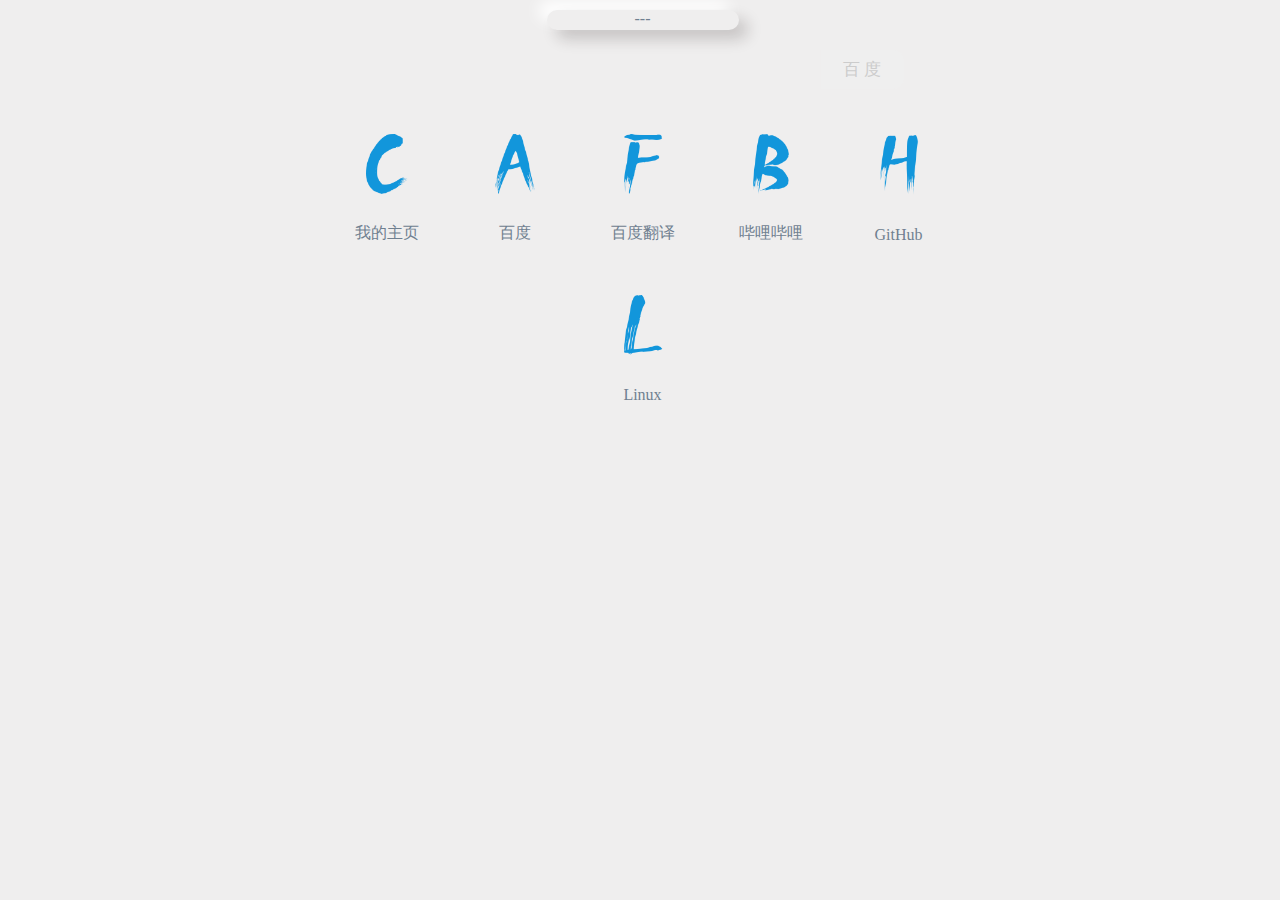
==== index.html @ bd24c251 "It's ok !" ====
<!DOCTYPE html>
<html lang="zh">

<head>
	<meta charset="UTF-8" />
	<title>One Key Go--!</title>
	<script src="indx.js"></script>
	<link rel="stylesheet" href="indx.css" />
	<link rel="Shortcut Icon" href="favicon.ico" type="image/x-icon" />
</head>

<body>
	<div id="one" tabindex="0" autofocus="autofocus">---</div>
	<input class="inputx" id="schtx" type="text" title="我的主页 C https://baicang007.github.io" required />
	<input type="button" id="baidu" value="百 度" />
	<div id="container"></div>
	<textarea id="showTxt" cols="17" rows="3"></textarea>
</body>

</html>
---- indx.css ----
* {
	color: slategrey;
	padding: 0;
	margin: 0;
}

body {
	width: 50%;
	margin: 10px auto;
	padding-left: 5px;
	background-color: #efeeee;
}

#one {
	width: 30%;
	height: 20px;
	margin: 10px auto;
	text-align: center;
	align-items: center;
	border: none;
	outline: none;
	color: #ccc;
	border-radius: 10px;
	transition: all 0.5s ease-out;
}

textarea {
	width: 97%;
	height: auto;
	resize: none;
	margin-top: 11px;
	border: none;
	outline: none;
	background: transparent;
}

#container {
	display: flex;
	justify-content: space-around;
	align-items: center;
	flex-wrap: wrap;
}

#container .box {
	display: flex;
	justify-content: space-around;
	align-items: center;
	flex-direction: column;
	width: 100px;
	height: 140px;
	margin: 10px;
	cursor: pointer;
}

#container .box .img {
	display: flex;
	justify-content: center;
	align-items: center;
	width: 100px;
	height: 100px;
	border-radius: 10px;
	transition: all 0.5s ease-out;
}

#container .box .img:hover {
	border-radius: 10px;
	box-shadow: 9px 9px 15px rgba(0, 0, 0, 0.2),
		-9px -9px 15px rgba(255, 255, 255, 1);
	transition: all 0.5s ease-out;
}

#container .box .img:active {
	box-shadow: 0 0 0 rgba(0, 0, 0, 0.2), 0 0 0 rgba(255, 255, 255, 0.8),
		inset 9px 9px 15px rgba(0, 0, 0, 0.1),
		inset -9px -9px 15px rgba(255, 255, 255, 1);
	transition: all 0.1s ease-out;
}

#container .box .img img {
	width: 60px;
	transition: all 0.5s ease-out;
}

#container .box .img:hover img {
	width: 63px;
	transition: all 0.5s ease-out;
}

#container .box .img:active img {
	width: 58px;
	transition: all 0.1s ease-out;
}

.inputx {
	width: 70%;
	line-height: 17px;
	height: 17px;
	font: 16px/9px arial;
	margin: 10px 0;
	padding: 10px 33px 10px 13px;
	border-radius: 10px 0 0 10px;
	background: transparent;
	border: none;
	outline: none;
	transition: all 0.5s ease-out;
}

.inputx:valid,
.inputx:focus,
.inputx:hover {
	box-shadow: 0 0 0 rgba(0, 0, 0, 0.2), 0 0 0 rgba(255, 255, 255, 0.8),
		inset 9px 9px 15px rgba(0, 0, 0, 0.1),
		inset -9px -9px 15px rgba(255, 255, 255, 1);
	transition: all 0.5s ease-out;
}

[type="button"] {
	cursor: pointer;
	margin: 10px 0;
	width: 13%;
	height: 39px;
	border-radius: 0 10px 10px 0;
	font: 16px/9px arial;
	font-size: 17px;
	color: #ccc;
	border: none;
	outline: none;
	transition: all 0.5s ease-out;
}

[type="button"]:hover,
[type="button"]:focus,
#one:focus,
#one:hover {
	color: slategrey;
	box-shadow: 9px 9px 15px rgba(34, 23, 23, 0.2),
		-9px -9px 15px rgba(255, 255, 255, 1);
	transition: all 0.5s ease-out;
}

[type="button"]:active,
#one:active {
	box-shadow: 0 0 0 rgba(0, 0, 0, 0.2), 0 0 0 rgba(255, 255, 255, 0.8),
		inset 9px 9px 15px rgba(0, 0, 0, 0.1),
		inset -9px -9px 15px rgba(255, 255, 255, 1);
	transition: all 0.1s ease-out;
}
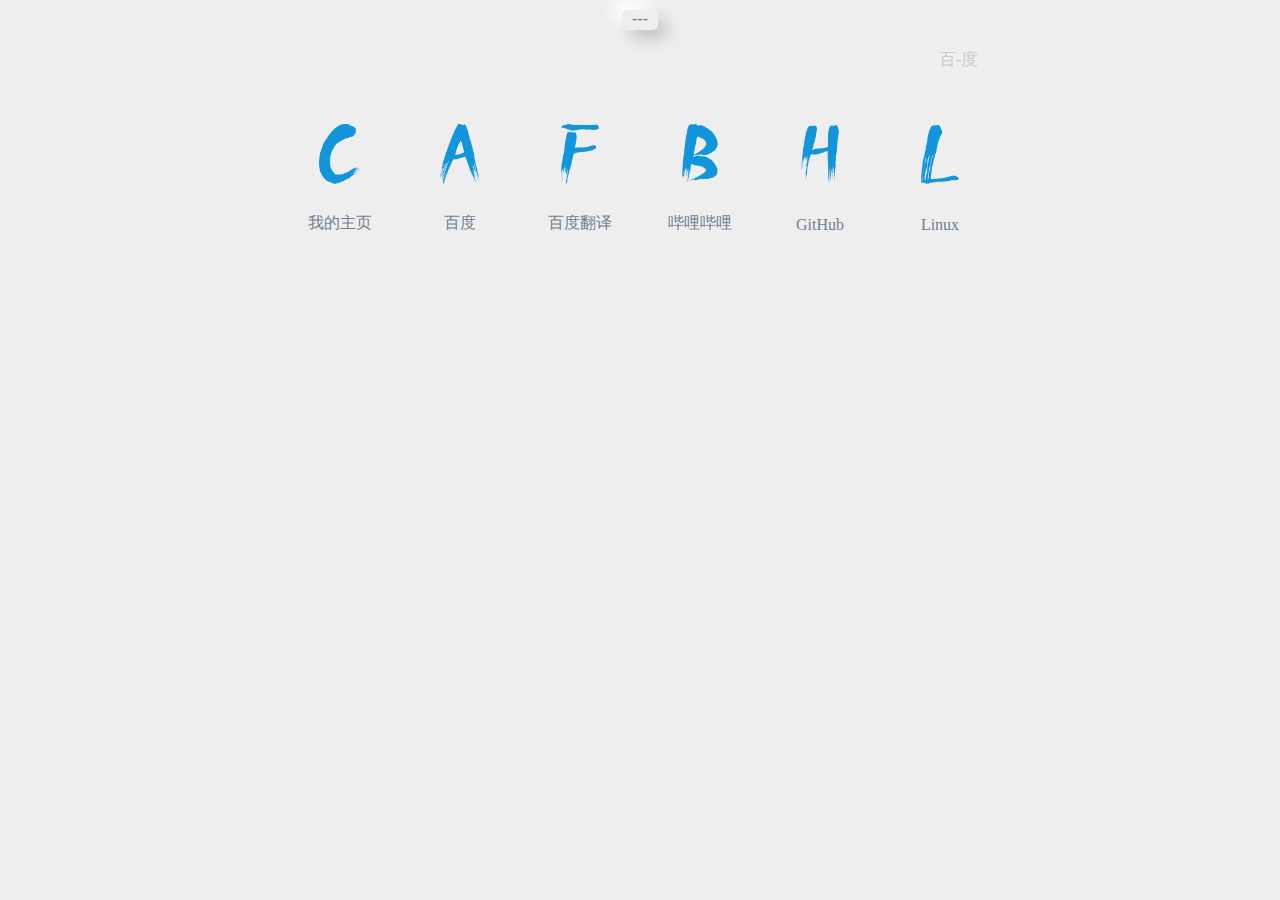
==== commit de8cbefa: "change body's width" ====
--- a/index.html
+++ b/index.html
@@ -2,6 +2,7 @@
 <html lang="zh">
 
 <head>
+	<meta name="viewport" content="width=device-width, initial-scale=1.0">
 	<meta charset="UTF-8" />
 	<title>One Key Go--!</title>
 	<script src="indx.js"></script>
@@ -11,10 +12,24 @@
 
 <body>
 	<div id="one" tabindex="0" autofocus="autofocus">---</div>
-	<input class="inputx" id="schtx" type="text" title="我的主页 C https://baicang007.github.io" required />
-	<input type="button" id="baidu" value="百 度" />
+	<form action="#" id="bai">
+		<input class="inputx" id="schtx" type="text" title="我的主页 C https://baicang007.github.io" required />
+		<input type="button" id="baidu" value="百-度" />
+	</form>
 	<div id="container"></div>
-	<textarea id="showTxt" cols="17" rows="3"></textarea>
+	<script>
+		let timetxt = document.getElementById("one");
+		function showTime() {
+			let time = new Date;
+			let hour = time.getHours();
+			let minutes = time.getMinutes();
+			let seconds = time.getSeconds();
+			let time2 = hour.toString(2) + ":" + minutes.toString(2) + ":" + seconds.toString(2);
+			// console.log(time2)
+			timetxt.innerText = time2;
+		}
+		setInterval(showTime, 1000);
+	</script>
 </body>
 
 </html>--- a/indx.css
+++ b/indx.css
@@ -5,33 +5,39 @@
 }
 
 body {
-	width: 50%;
+	display: flex;
+	flex-direction: column;
+	justify-content: center;
+	align-items: center;
+	width: 66%;
 	margin: 10px auto;
-	padding-left: 5px;
 	background-color: #efeeee;
 }
 
 #one {
-	width: 30%;
+	width: auto;
 	height: 20px;
-	margin: 10px auto;
+	padding-left: 10px;
+	padding-right: 10px;
 	text-align: center;
 	align-items: center;
 	border: none;
 	outline: none;
 	color: #ccc;
-	border-radius: 10px;
+	border-radius: 5px;
 	transition: all 0.5s ease-out;
+	-webkit-border-radius: 5px;
+	-moz-border-radius: 5px;
+	-ms-border-radius: 5px;
+	-o-border-radius: 5px;
 }
 
-textarea {
-	width: 97%;
-	height: auto;
-	resize: none;
-	margin-top: 11px;
-	border: none;
-	outline: none;
-	background: transparent;
+#bai {
+	width: 100%;
+	display: flex;
+	flex-direction: row;
+	justify-content: center;
+	align-items: center;
 }
 
 #container {
@@ -64,15 +70,12 @@
 
 #container .box .img:hover {
 	border-radius: 10px;
-	box-shadow: 9px 9px 15px rgba(0, 0, 0, 0.2),
-		-9px -9px 15px rgba(255, 255, 255, 1);
+	box-shadow: 9px 9px 15px rgba(0, 0, 0, 0.2), -9px -9px 15px rgba(255, 255, 255, 1);
 	transition: all 0.5s ease-out;
 }
 
 #container .box .img:active {
-	box-shadow: 0 0 0 rgba(0, 0, 0, 0.2), 0 0 0 rgba(255, 255, 255, 0.8),
-		inset 9px 9px 15px rgba(0, 0, 0, 0.1),
-		inset -9px -9px 15px rgba(255, 255, 255, 1);
+	box-shadow: 0 0 0 rgba(0, 0, 0, 0.2), 0 0 0 rgba(255, 255, 255, 0.8), inset 9px 9px 15px rgba(0, 0, 0, 0.1), inset -9px -9px 15px rgba(255, 255, 255, 1);
 	transition: all 0.1s ease-out;
 }
 
@@ -108,16 +111,14 @@
 .inputx:valid,
 .inputx:focus,
 .inputx:hover {
-	box-shadow: 0 0 0 rgba(0, 0, 0, 0.2), 0 0 0 rgba(255, 255, 255, 0.8),
-		inset 9px 9px 15px rgba(0, 0, 0, 0.1),
-		inset -9px -9px 15px rgba(255, 255, 255, 1);
+	box-shadow: 0 0 0 rgba(0, 0, 0, 0.2), 0 0 0 rgba(255, 255, 255, 0.8), inset 9px 9px 15px rgba(0, 0, 0, 0.1), inset -9px -9px 15px rgba(255, 255, 255, 1);
 	transition: all 0.5s ease-out;
 }
 
 [type="button"] {
 	cursor: pointer;
 	margin: 10px 0;
-	width: 13%;
+	width: 18%;
 	height: 39px;
 	border-radius: 0 10px 10px 0;
 	font: 16px/9px arial;
@@ -133,15 +134,12 @@
 #one:focus,
 #one:hover {
 	color: slategrey;
-	box-shadow: 9px 9px 15px rgba(34, 23, 23, 0.2),
-		-9px -9px 15px rgba(255, 255, 255, 1);
+	box-shadow: 9px 9px 15px rgba(34, 23, 23, 0.2), -9px -9px 15px rgba(255, 255, 255, 1);
 	transition: all 0.5s ease-out;
 }
 
 [type="button"]:active,
 #one:active {
-	box-shadow: 0 0 0 rgba(0, 0, 0, 0.2), 0 0 0 rgba(255, 255, 255, 0.8),
-		inset 9px 9px 15px rgba(0, 0, 0, 0.1),
-		inset -9px -9px 15px rgba(255, 255, 255, 1);
+	box-shadow: 0 0 0 rgba(0, 0, 0, 0.2), 0 0 0 rgba(255, 255, 255, 0.8), inset 9px 9px 15px rgba(0, 0, 0, 0.1), inset -9px -9px 15px rgba(255, 255, 255, 1);
 	transition: all 0.1s ease-out;
 }
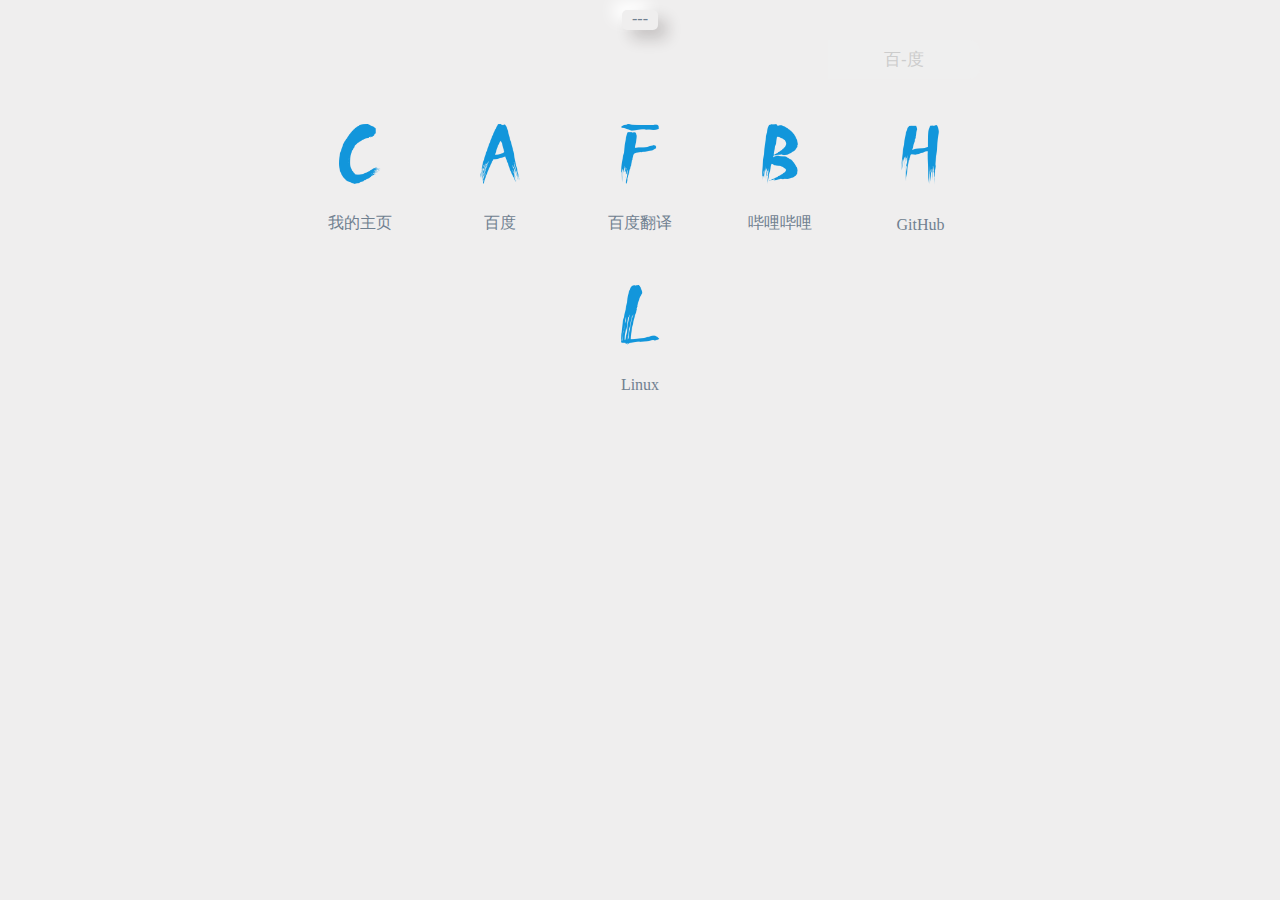
==== commit 6d2e6fb6: "fix a bug" ====
--- a/index.html
+++ b/index.html
@@ -12,10 +12,10 @@
 
 <body>
 	<div id="one" tabindex="0" autofocus="autofocus">---</div>
-	<form action="#" id="bai">
+	<div id="bai">
 		<input class="inputx" id="schtx" type="text" title="我的主页 C https://baicang007.github.io" required />
 		<input type="button" id="baidu" value="百-度" />
-	</form>
+	</div>
 	<div id="container"></div>
 	<script>
 		let timetxt = document.getElementById("one");
--- a/indx.css
+++ b/indx.css
@@ -45,6 +45,7 @@
 	justify-content: space-around;
 	align-items: center;
 	flex-wrap: wrap;
+	width: 83%;
 }
 
 #container .box {
@@ -95,7 +96,7 @@
 }
 
 .inputx {
-	width: 70%;
+	width: 57%;
 	line-height: 17px;
 	height: 17px;
 	font: 16px/9px arial;
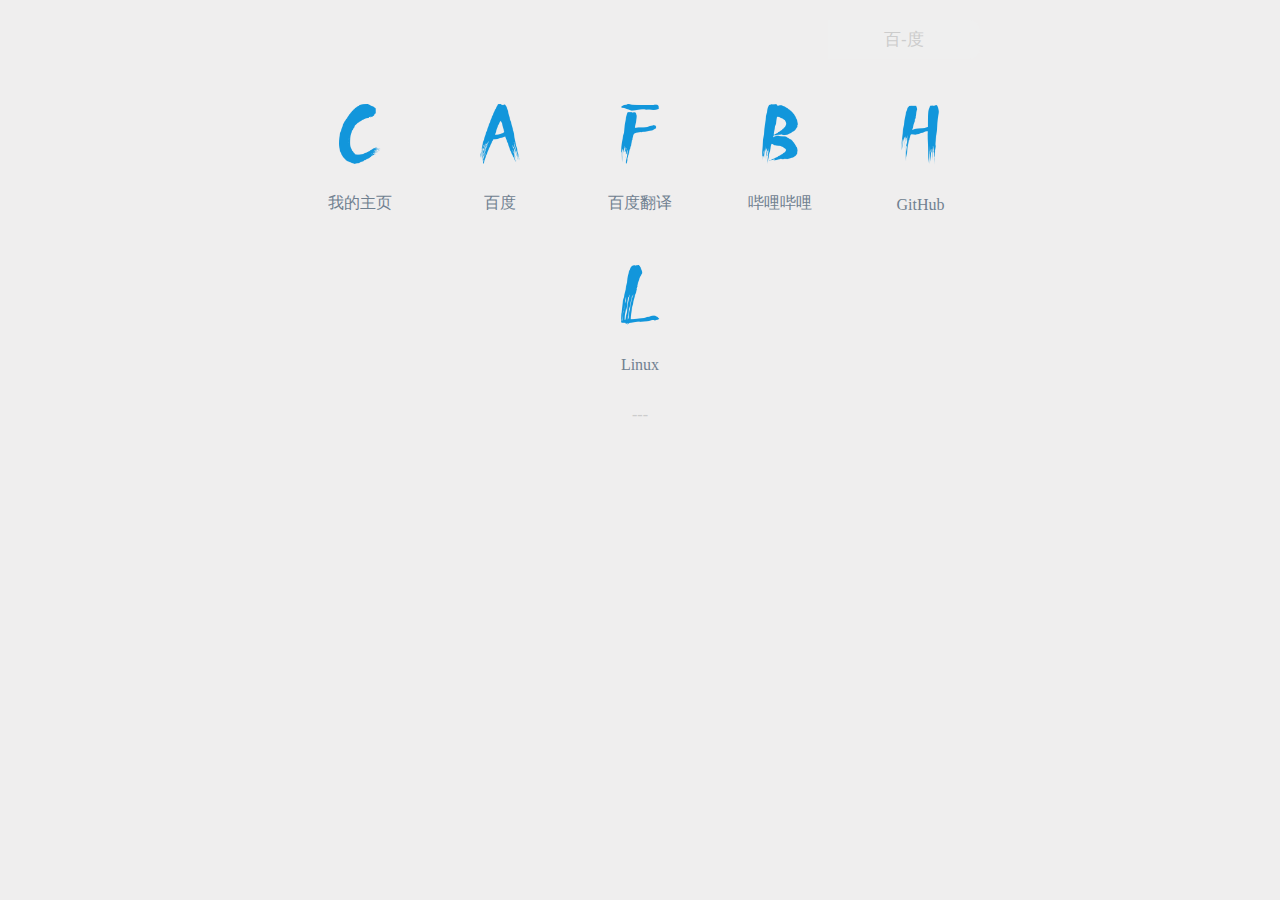
==== commit 68b8da51: "change time styles" ====
--- a/index.html
+++ b/index.html
@@ -11,12 +11,13 @@
 </head>
 
 <body>
-	<div id="one" tabindex="0" autofocus="autofocus">---</div>
 	<div id="bai">
 		<input class="inputx" id="schtx" type="text" title="我的主页 C https://baicang007.github.io" required />
 		<input type="button" id="baidu" value="百-度" />
 	</div>
 	<div id="container"></div>
+
+	<div id="one" tabindex="0" autofocus="autofocus">---</div>
 	<script>
 		let timetxt = document.getElementById("one");
 		function showTime() {
--- a/indx.css
+++ b/indx.css
@@ -16,20 +16,13 @@
 
 #one {
 	width: auto;
-	height: 20px;
-	padding-left: 10px;
-	padding-right: 10px;
-	text-align: center;
+	height: 22px;
+	margin-top: 17px;
 	align-items: center;
+	/* padding-top: 17px; */
 	border: none;
 	outline: none;
 	color: #ccc;
-	border-radius: 5px;
-	transition: all 0.5s ease-out;
-	-webkit-border-radius: 5px;
-	-moz-border-radius: 5px;
-	-ms-border-radius: 5px;
-	-o-border-radius: 5px;
 }
 
 #bai {
@@ -67,32 +60,64 @@
 	height: 100px;
 	border-radius: 10px;
 	transition: all 0.5s ease-out;
+	-webkit-transition: all 0.5s ease-out;
+	-moz-transition: all 0.5s ease-out;
+	-ms-transition: all 0.5s ease-out;
+	-o-transition: all 0.5s ease-out;
+	-webkit-border-radius: 10px;
+	-moz-border-radius: 10px;
+	-ms-border-radius: 10px;
+	-o-border-radius: 10px;
 }
 
 #container .box .img:hover {
 	border-radius: 10px;
 	box-shadow: 9px 9px 15px rgba(0, 0, 0, 0.2), -9px -9px 15px rgba(255, 255, 255, 1);
 	transition: all 0.5s ease-out;
+	-webkit-transition: all 0.5s ease-out;
+	-moz-transition: all 0.5s ease-out;
+	-ms-transition: all 0.5s ease-out;
+	-o-transition: all 0.5s ease-out;
+	-webkit-border-radius: 10px;
+	-moz-border-radius: 10px;
+	-ms-border-radius: 10px;
+	-o-border-radius: 10px;
 }
 
 #container .box .img:active {
 	box-shadow: 0 0 0 rgba(0, 0, 0, 0.2), 0 0 0 rgba(255, 255, 255, 0.8), inset 9px 9px 15px rgba(0, 0, 0, 0.1), inset -9px -9px 15px rgba(255, 255, 255, 1);
 	transition: all 0.1s ease-out;
+	-webkit-transition: all 0.1s ease-out;
+	-moz-transition: all 0.1s ease-out;
+	-ms-transition: all 0.1s ease-out;
+	-o-transition: all 0.1s ease-out;
 }
 
 #container .box .img img {
 	width: 60px;
 	transition: all 0.5s ease-out;
+	-webkit-transition: all 0.5s ease-out;
+	-moz-transition: all 0.5s ease-out;
+	-ms-transition: all 0.5s ease-out;
+	-o-transition: all 0.5s ease-out;
 }
 
 #container .box .img:hover img {
 	width: 63px;
 	transition: all 0.5s ease-out;
+	-webkit-transition: all 0.5s ease-out;
+	-moz-transition: all 0.5s ease-out;
+	-ms-transition: all 0.5s ease-out;
+	-o-transition: all 0.5s ease-out;
 }
 
 #container .box .img:active img {
 	width: 58px;
 	transition: all 0.1s ease-out;
+	-webkit-transition: all 0.1s ease-out;
+	-moz-transition: all 0.1s ease-out;
+	-ms-transition: all 0.1s ease-out;
+	-o-transition: all 0.1s ease-out;
 }
 
 .inputx {
@@ -107,6 +132,14 @@
 	border: none;
 	outline: none;
 	transition: all 0.5s ease-out;
+	-webkit-transition: all 0.5s ease-out;
+	-moz-transition: all 0.5s ease-out;
+	-ms-transition: all 0.5s ease-out;
+	-o-transition: all 0.5s ease-out;
+	-webkit-border-radius: 10px 0 0 10px;
+	-moz-border-radius: 10px 0 0 10px;
+	-ms-border-radius: 10px 0 0 10px;
+	-o-border-radius: 10px 0 0 10px;
 }
 
 .inputx:valid,
@@ -114,6 +147,10 @@
 .inputx:hover {
 	box-shadow: 0 0 0 rgba(0, 0, 0, 0.2), 0 0 0 rgba(255, 255, 255, 0.8), inset 9px 9px 15px rgba(0, 0, 0, 0.1), inset -9px -9px 15px rgba(255, 255, 255, 1);
 	transition: all 0.5s ease-out;
+	-webkit-transition: all 0.5s ease-out;
+	-moz-transition: all 0.5s ease-out;
+	-ms-transition: all 0.5s ease-out;
+	-o-transition: all 0.5s ease-out;
 }
 
 [type="button"] {
@@ -128,19 +165,32 @@
 	border: none;
 	outline: none;
 	transition: all 0.5s ease-out;
+	-webkit-transition: all 0.5s ease-out;
+	-moz-transition: all 0.5s ease-out;
+	-ms-transition: all 0.5s ease-out;
+	-o-transition: all 0.5s ease-out;
+	-webkit-border-radius: 0 10px 10px 0;
+	-moz-border-radius: 0 10px 10px 0;
+	-ms-border-radius: 0 10px 10px 0;
+	-o-border-radius: 0 10px 10px 0;
 }
 
 [type="button"]:hover,
-[type="button"]:focus,
-#one:focus,
-#one:hover {
+[type="button"]:focus {
 	color: slategrey;
 	box-shadow: 9px 9px 15px rgba(34, 23, 23, 0.2), -9px -9px 15px rgba(255, 255, 255, 1);
 	transition: all 0.5s ease-out;
+	-webkit-transition: all 0.5s ease-out;
+	-moz-transition: all 0.5s ease-out;
+	-ms-transition: all 0.5s ease-out;
+	-o-transition: all 0.5s ease-out;
 }
 
-[type="button"]:active,
-#one:active {
+[type="button"]:active {
 	box-shadow: 0 0 0 rgba(0, 0, 0, 0.2), 0 0 0 rgba(255, 255, 255, 0.8), inset 9px 9px 15px rgba(0, 0, 0, 0.1), inset -9px -9px 15px rgba(255, 255, 255, 1);
 	transition: all 0.1s ease-out;
+	-webkit-transition: all 0.1s ease-out;
+	-moz-transition: all 0.1s ease-out;
+	-ms-transition: all 0.1s ease-out;
+	-o-transition: all 0.1s ease-out;
 }
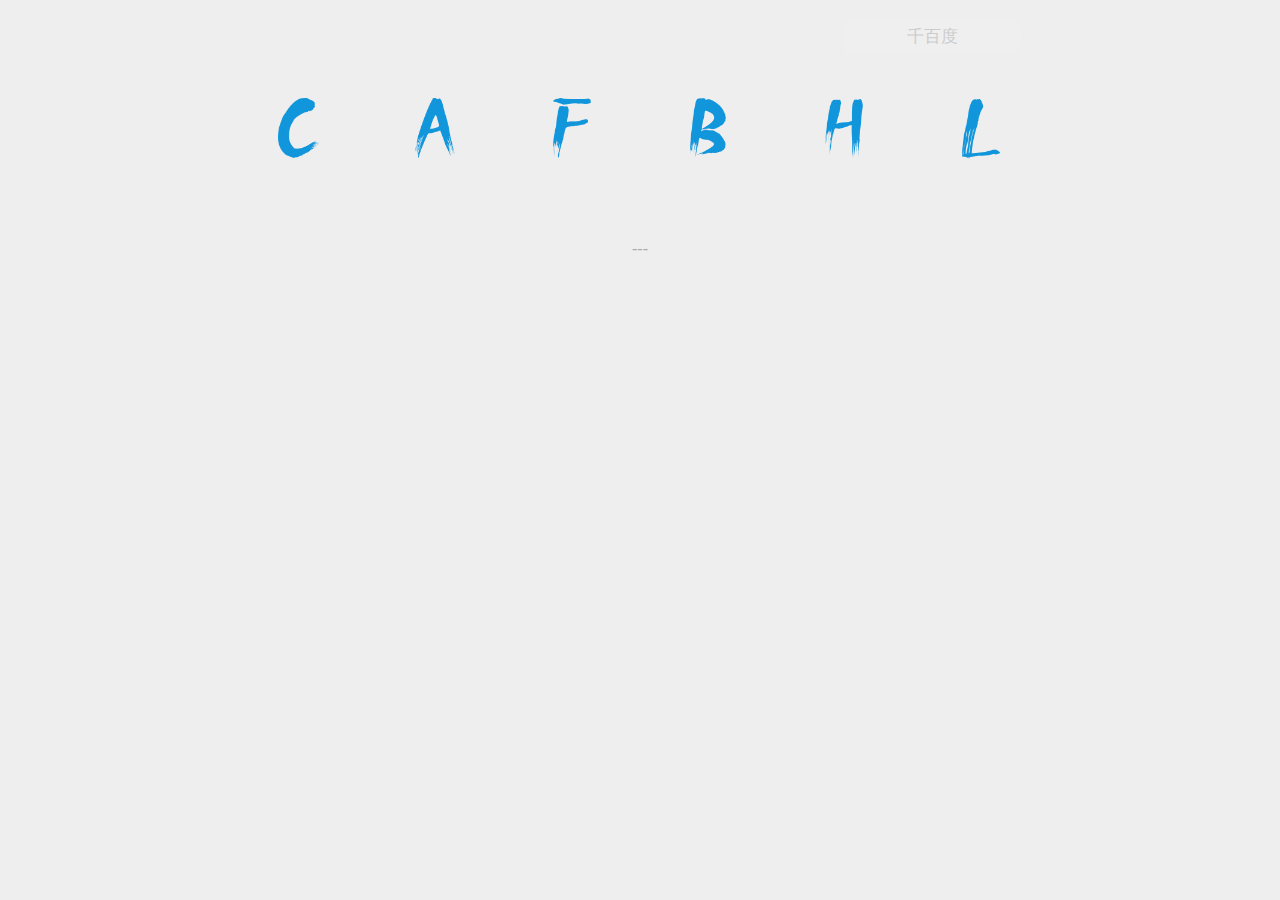
==== commit 6028451b: "change many thing" ====
--- a/index.html
+++ b/index.html
@@ -13,7 +13,7 @@
 <body>
 	<div id="bai">
 		<input class="inputx" id="schtx" type="text" title="我的主页 C https://baicang007.github.io" required />
-		<input type="button" id="baidu" value="百-度" />
+		<input type="button" id="baidu" value="千百度" />
 	</div>
 	<div id="container"></div>
 
--- a/indx.css
+++ b/indx.css
@@ -1,5 +1,5 @@
 * {
-	color: slategrey;
+	color: #efeeee;
 	padding: 0;
 	margin: 0;
 }
@@ -9,9 +9,15 @@
 	flex-direction: column;
 	justify-content: center;
 	align-items: center;
-	width: 66%;
+	width: 77%;
 	margin: 10px auto;
 	background-color: #efeeee;
+}
+
+@media screen and (max-width: 580px) {
+	body {
+		width: 88%;
+	}
 }
 
 #one {
@@ -22,7 +28,8 @@
 	/* padding-top: 17px; */
 	border: none;
 	outline: none;
-	color: #ccc;
+	color: #aaa;
+	/* text-shadow: 0 0 10px #999, 0 0 20px #666; */
 }
 
 #bai {
@@ -122,11 +129,11 @@
 
 .inputx {
 	width: 57%;
-	line-height: 17px;
-	height: 17px;
+	line-height: 18px;
+	height: 18px;
 	font: 16px/9px arial;
 	margin: 10px 0;
-	padding: 10px 33px 10px 13px;
+	padding: 10px 15px 5px 9px;
 	border-radius: 10px 0 0 10px;
 	background: transparent;
 	border: none;
@@ -145,7 +152,7 @@
 .inputx:valid,
 .inputx:focus,
 .inputx:hover {
-	box-shadow: 0 0 0 rgba(0, 0, 0, 0.2), 0 0 0 rgba(255, 255, 255, 0.8), inset 9px 9px 15px rgba(0, 0, 0, 0.1), inset -9px -9px 15px rgba(255, 255, 255, 1);
+	box-shadow: 0 0 0 rgba(0, 0, 0, 0.2), 0 0 0 rgba(255, 255, 255, 0.8), inset 5px 5px 8px rgba(0, 0, 0, 0.1), inset -5px -5px 8px rgba(255, 255, 255, 1);
 	transition: all 0.5s ease-out;
 	-webkit-transition: all 0.5s ease-out;
 	-moz-transition: all 0.5s ease-out;
@@ -157,7 +164,7 @@
 	cursor: pointer;
 	margin: 10px 0;
 	width: 18%;
-	height: 39px;
+	height: 33px;
 	border-radius: 0 10px 10px 0;
 	font: 16px/9px arial;
 	font-size: 17px;
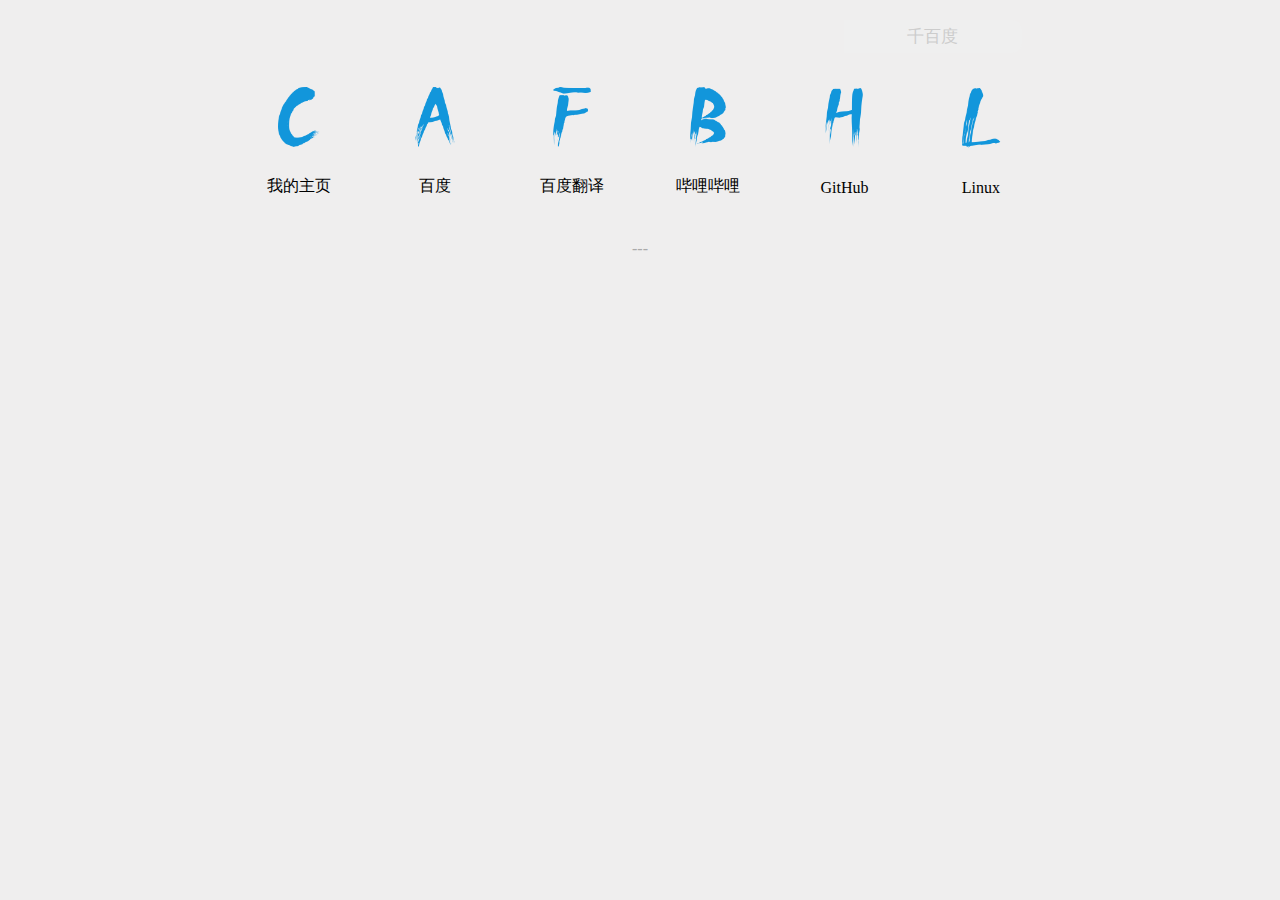
==== commit d03534e5: "add description" ====
--- a/index.html
+++ b/index.html
@@ -3,6 +3,7 @@
 
 <head>
 	<meta name="viewport" content="width=device-width, initial-scale=1.0">
+	<meta name="description" content="这是一个很棒的导航网站！">
 	<meta charset="UTF-8" />
 	<title>One Key Go--!</title>
 	<script src="indx.js"></script>
--- a/indx.css
+++ b/indx.css
@@ -1,9 +1,3 @@
-* {
-	color: #efeeee;
-	padding: 0;
-	margin: 0;
-}
-
 body {
 	display: flex;
 	flex-direction: column;
